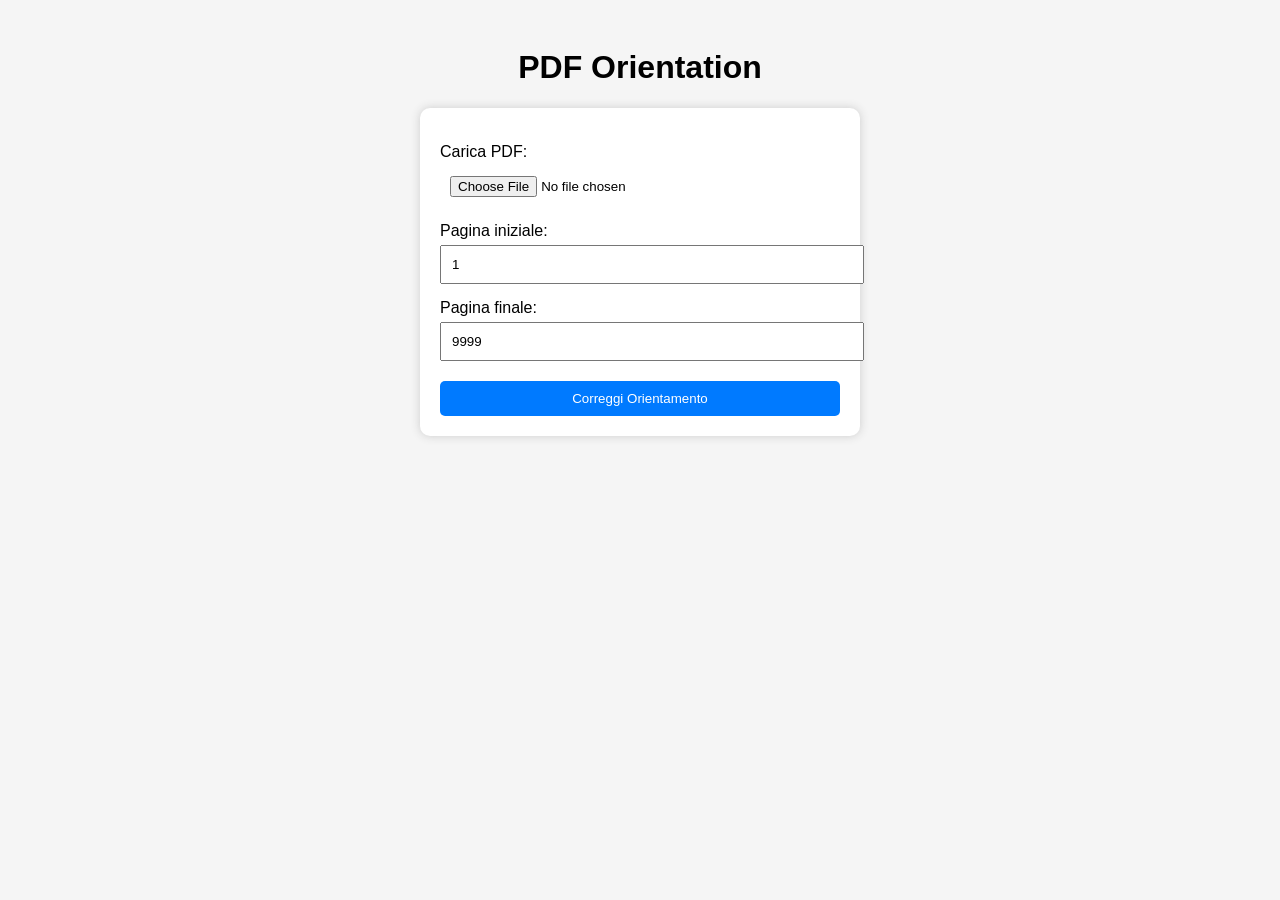
==== PDF_ORIENTATION_WEBAPP/index.html @ 40bef5ee "Add files via upload" ====
<!DOCTYPE html>
<html lang="it">
<head>
    <meta charset="UTF-8">
    <meta name="viewport" content="width=device-width, initial-scale=1.0">
    <title>PDF Orientation WebApp</title>
    <link rel="stylesheet" href="style.css">
    <link rel="manifest" href="manifest.json">
</head>
<body>

    <h1>PDF Orientation</h1>

    <div class="container">

        <label>Carica PDF:</label>
        <input type="file" id="pdfInput" accept="application/pdf">

        <label>Pagina iniziale:</label>
        <input type="number" id="startPage" value="1">

        <label>Pagina finale:</label>
        <input type="number" id="endPage" value="9999">

        <button id="processBtn">Correggi Orientamento</button>

        <a id="downloadLink" style="display:none;">Scarica PDF Corretto</a>

    </div>

    <script src="pdf-lib.min.js"></script>
    <script src="app.js"></script>

</body>
</html>
---- PDF_ORIENTATION_WEBAPP/style.css ----
body {
    font-family: Arial, sans-serif;
    background: #f5f5f5;
    padding: 20px;
}

h1 {
    text-align: center;
}

.container {
    max-width: 400px;
    margin: auto;
    background: white;
    padding: 20px;
    border-radius: 10px;
    box-shadow: 0 0 10px #ccc;
}

label {
    display: block;
    margin-top: 15px;
}

input, button {
    width: 100%;
    padding: 10px;
    margin-top: 5px;
}

button {
    background: #007aff;
    color: white;
    border: none;
    border-radius: 5px;
    margin-top: 20px;
}
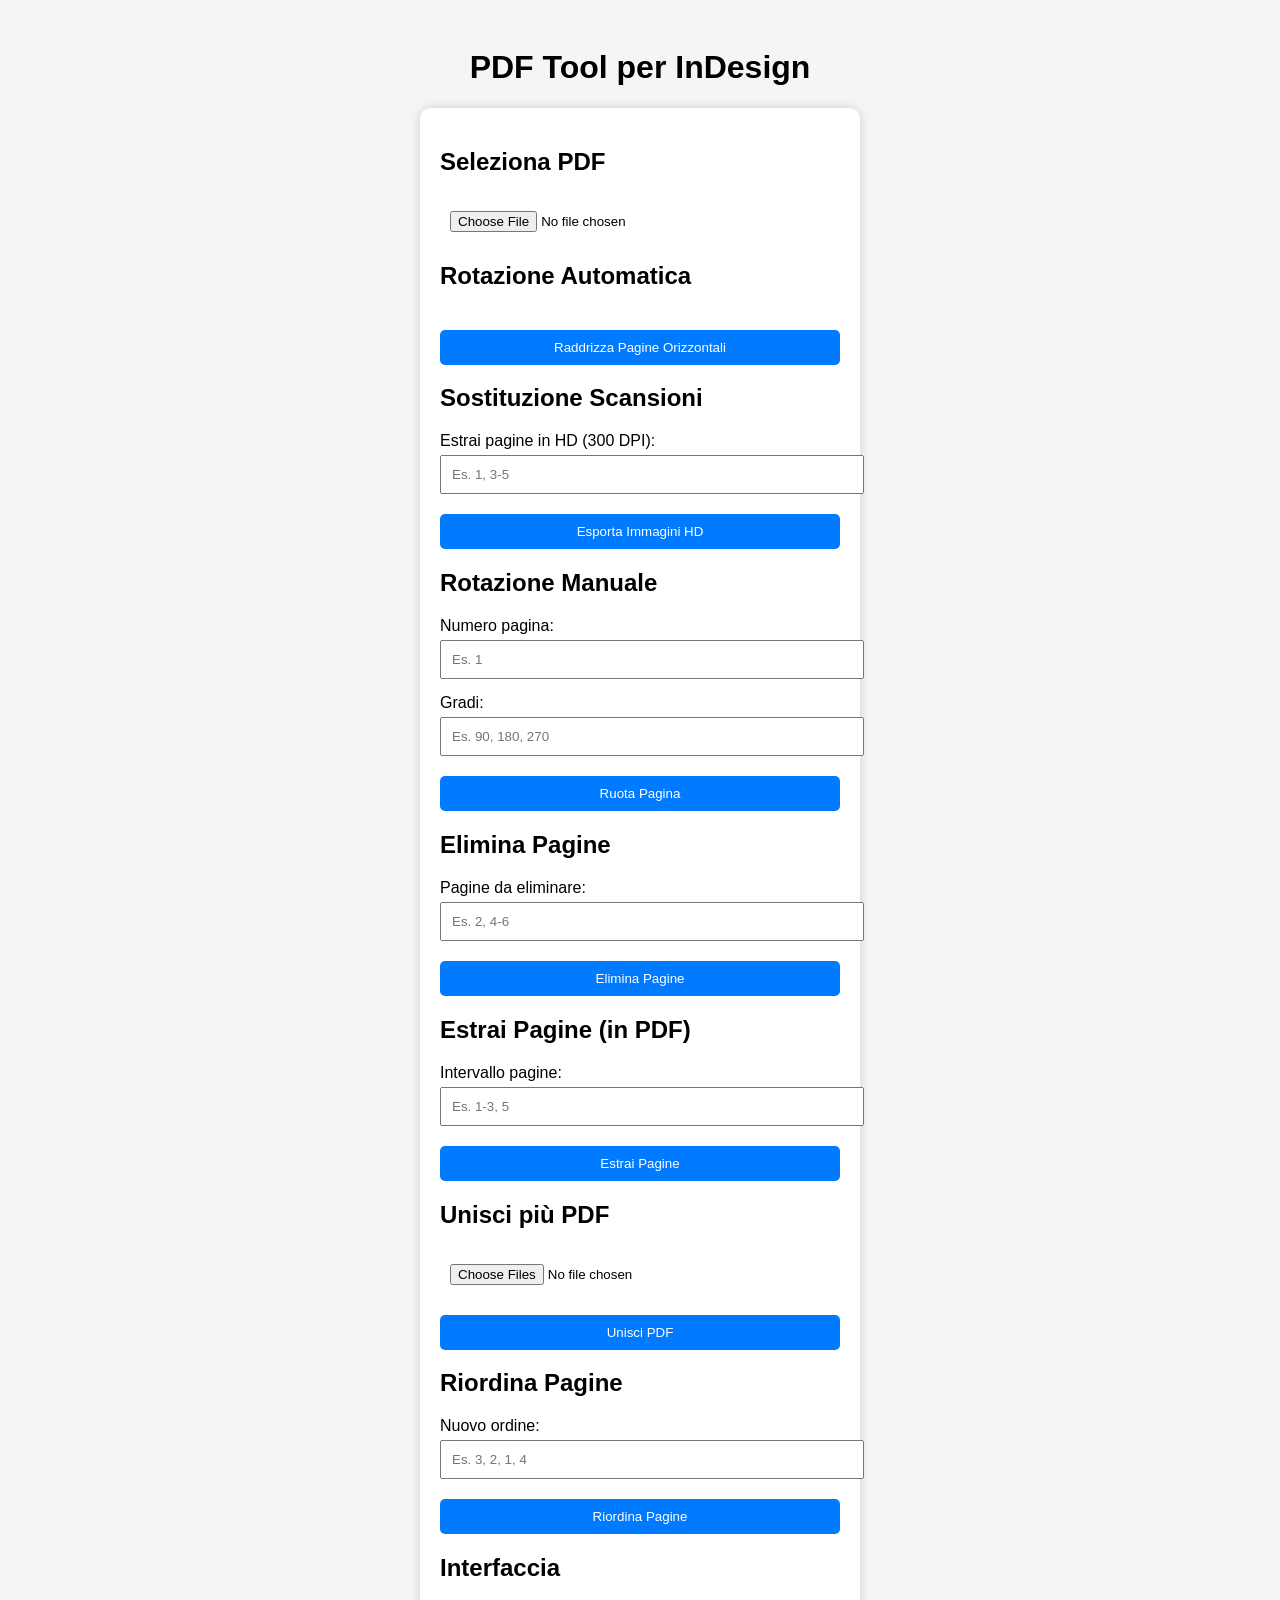
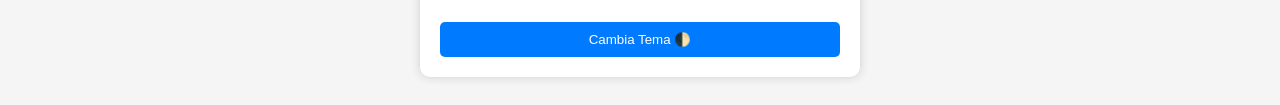
==== commit e5e2d845: "Add files via upload" ====
--- a/PDF_ORIENTATION_WEBAPP/index.html
+++ b/PDF_ORIENTATION_WEBAPP/index.html
@@ -1,35 +1,72 @@
 <!DOCTYPE html>
-<html lang="it">
+<html lang="it" data-theme="light">
 <head>
     <meta charset="UTF-8">
-    <meta name="viewport" content="width=device-width, initial-scale=1.0">
-    <title>PDF Orientation WebApp</title>
+    <title>PDF Tool per InDesign</title>
     <link rel="stylesheet" href="style.css">
-    <link rel="manifest" href="manifest.json">
+    <!-- Libreria nativa che hai già -->
+    <script src="pdf-lib.min.js"></script>
+    <!-- Caricamento online di PDF.js (Evita di caricare cartelle pesanti su GitHub) -->
+    <script src="https://cloudflare.com"></script>
 </head>
 <body>
 
-    <h1>PDF Orientation</h1>
+    <h1>PDF Tool per InDesign</h1>
 
     <div class="container">
-
-        <label>Carica PDF:</label>
+        <!-- SELEZIONE FILE PRINCIPALE -->
+        <h2>Seleziona PDF</h2>
         <input type="file" id="pdfInput" accept="application/pdf">
 
-        <label>Pagina iniziale:</label>
-        <input type="number" id="startPage" value="1">
+        <!-- 1. ROTAZIONE AUTOMATICA -->
+        <h2>Rotazione Automatica</h2>
+        <button id="autoRotateBtn">Raddrizza Pagine Orizzontali</button>
 
-        <label>Pagina finale:</label>
-        <input type="number" id="endPage" value="9999">
+        <!-- SOSTITUZIONE SCANSIONI (Estrazione singole immagini HD) -->
+        <h2>Sostituzione Scansioni</h2>
+        <label for="extractTiffPages">Estrai pagine in HD (300 DPI):</label>
+        <input type="text" id="extractTiffPages" placeholder="Es. 1, 3-5">
+        <button id="extractTiffBtn">Esporta Immagini HD</button>
 
-        <button id="processBtn">Correggi Orientamento</button>
+        <!-- 2. ROTAZIONE MANUALE -->
+        <h2>Rotazione Manuale</h2>
+        <label for="manualPage">Numero pagina:</label>
+        <input type="number" id="manualPage" min="1" placeholder="Es. 1">
+        <label for="manualDegrees">Gradi:</label>
+        <input type="number" id="manualDegrees" placeholder="Es. 90, 180, 270">
+        <button id="manualRotateBtn">Ruota Pagina</button>
 
-        <a id="downloadLink" style="display:none;">Scarica PDF Corretto</a>
+        <!-- 3. ELIMINAZIONE PAGINE -->
+        <h2>Elimina Pagine</h2>
+        <label for="deletePages">Pagine da eliminare:</label>
+        <input type="text" id="deletePages" placeholder="Es. 2, 4-6">
+        <button id="deleteBtn">Elimina Pagine</button>
 
+        <!-- 4. ESTRAZIONE PAGINE -->
+        <h2>Estrai Pagine (in PDF)</h2>
+        <label for="extractPages">Intervallo pagine:</label>
+        <input type="text" id="extractPages" placeholder="Es. 1-3, 5">
+        <button id="extractBtn">Estrai Pagine</button>
+
+        <!-- 5. UNIONE PDF -->
+        <h2>Unisci più PDF</h2>
+        <input type="file" id="mergeInput" accept="application/pdf" multiple>
+        <button id="mergeBtn">Unisci PDF</button>
+
+        <!-- 6. RIORDINAMENTO PAGINE -->
+        <h2>Riordina Pagine</h2>
+        <label for="reorderPages">Nuovo ordine:</label>
+        <input type="text" id="reorderPages" placeholder="Es. 3, 2, 1, 4">
+        <button id="reorderBtn">Riordina Pagine</button>
+
+        <!-- SEZIONE CAMBIO TEMA -->
+        <h2>Interfaccia</h2>
+        <button id="themeToggleBtn" onclick="toggleTheme()">Cambia Tema 🌓</button>
+
+        <!-- LINK DOWNLOAD -->
+        <a id="downloadLink" style="display: none;"></a>
     </div>
 
-    <script src="pdf-lib.min.js"></script>
     <script src="app.js"></script>
-
 </body>
 </html>
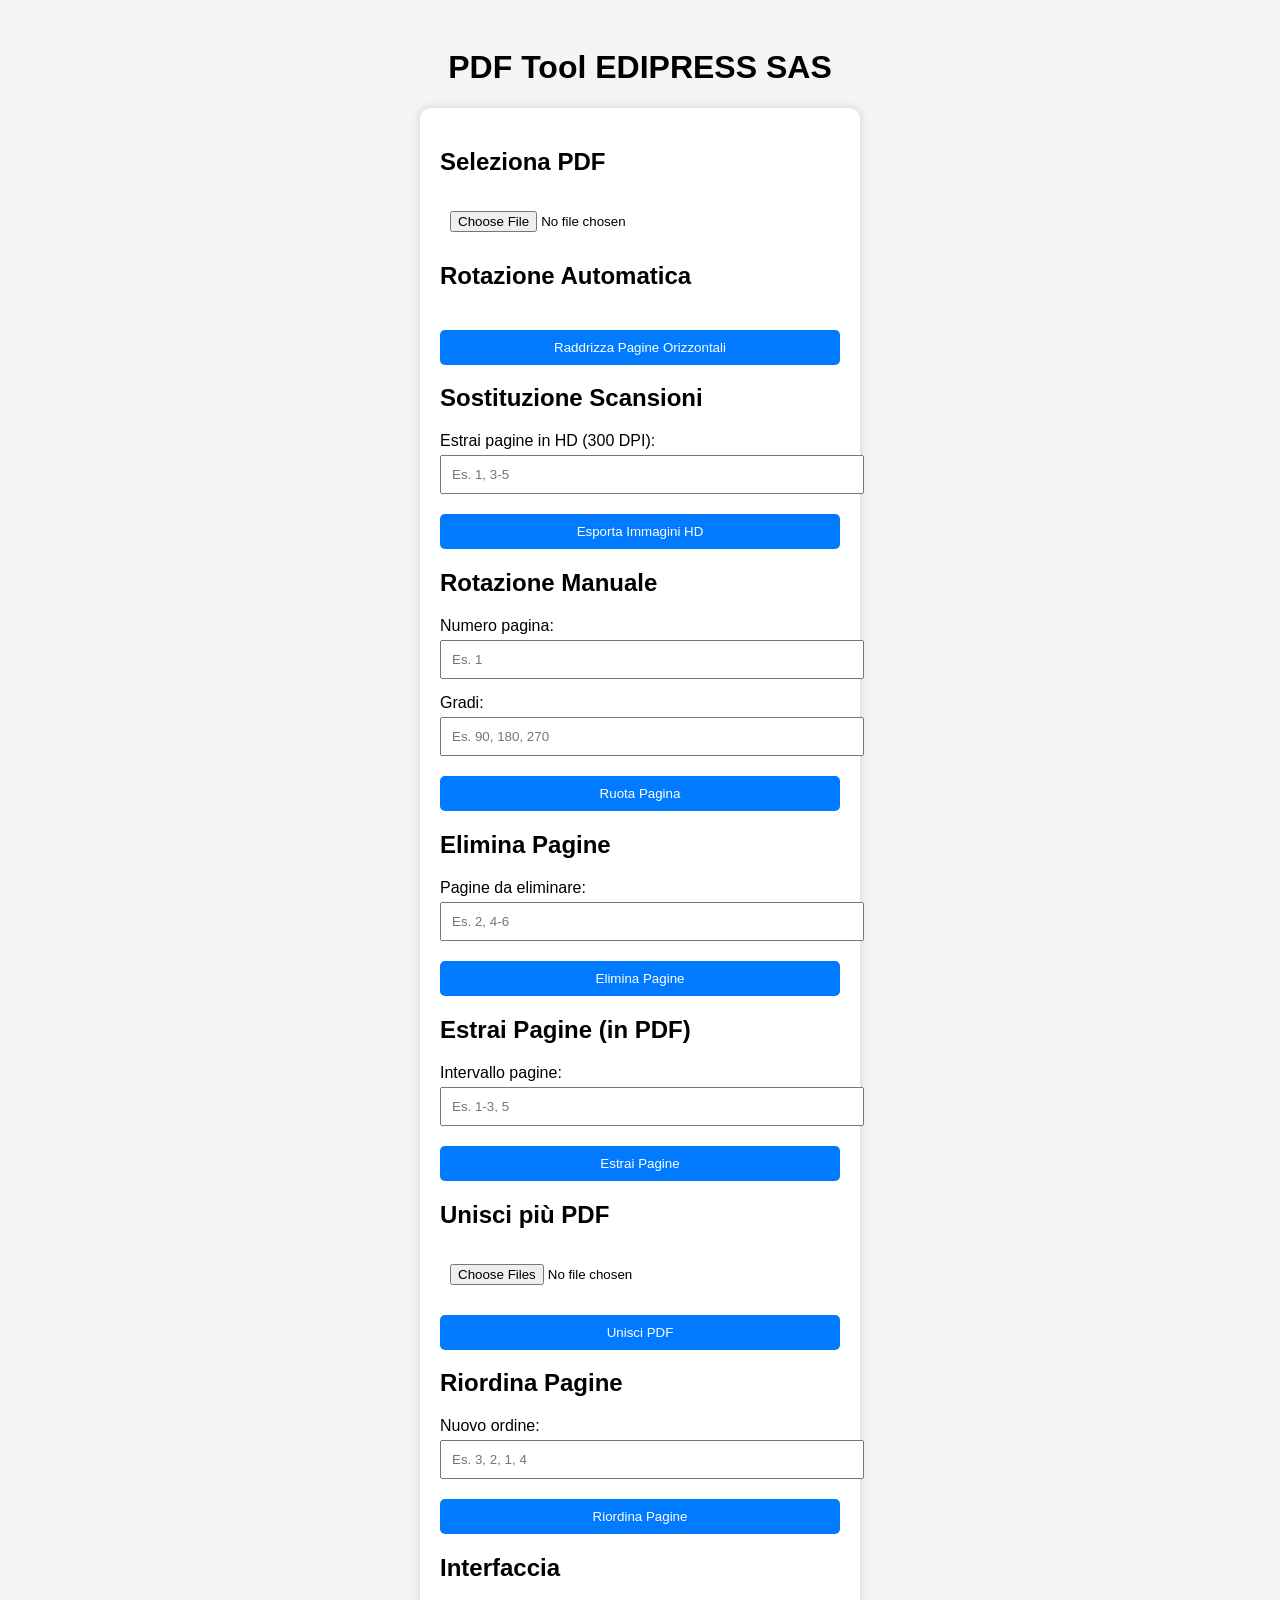
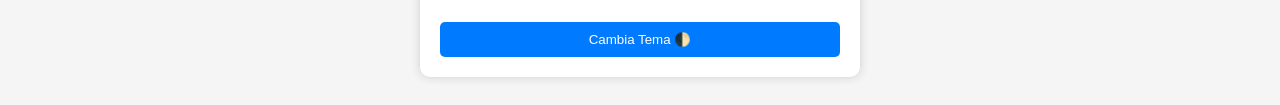
==== commit c698408d: "Add files via upload" ====
--- a/PDF_ORIENTATION_WEBAPP/index.html
+++ b/PDF_ORIENTATION_WEBAPP/index.html
@@ -2,16 +2,14 @@
 <html lang="it" data-theme="light">
 <head>
     <meta charset="UTF-8">
-    <title>PDF Tool per InDesign</title>
+    <title>PDF Tool EDIPRESS SAS</title>
     <link rel="stylesheet" href="style.css">
-    <!-- Libreria nativa che hai già -->
+    <!-- Manteniamo solo la libreria per la manipolazione strutturale del file -->
     <script src="pdf-lib.min.js"></script>
-    <!-- Caricamento online di PDF.js (Evita di caricare cartelle pesanti su GitHub) -->
-    <script src="https://cloudflare.com"></script>
 </head>
 <body>
 
-    <h1>PDF Tool per InDesign</h1>
+    <h1>PDF Tool EDIPRESS SAS</h1>
 
     <div class="container">
         <!-- SELEZIONE FILE PRINCIPALE -->
